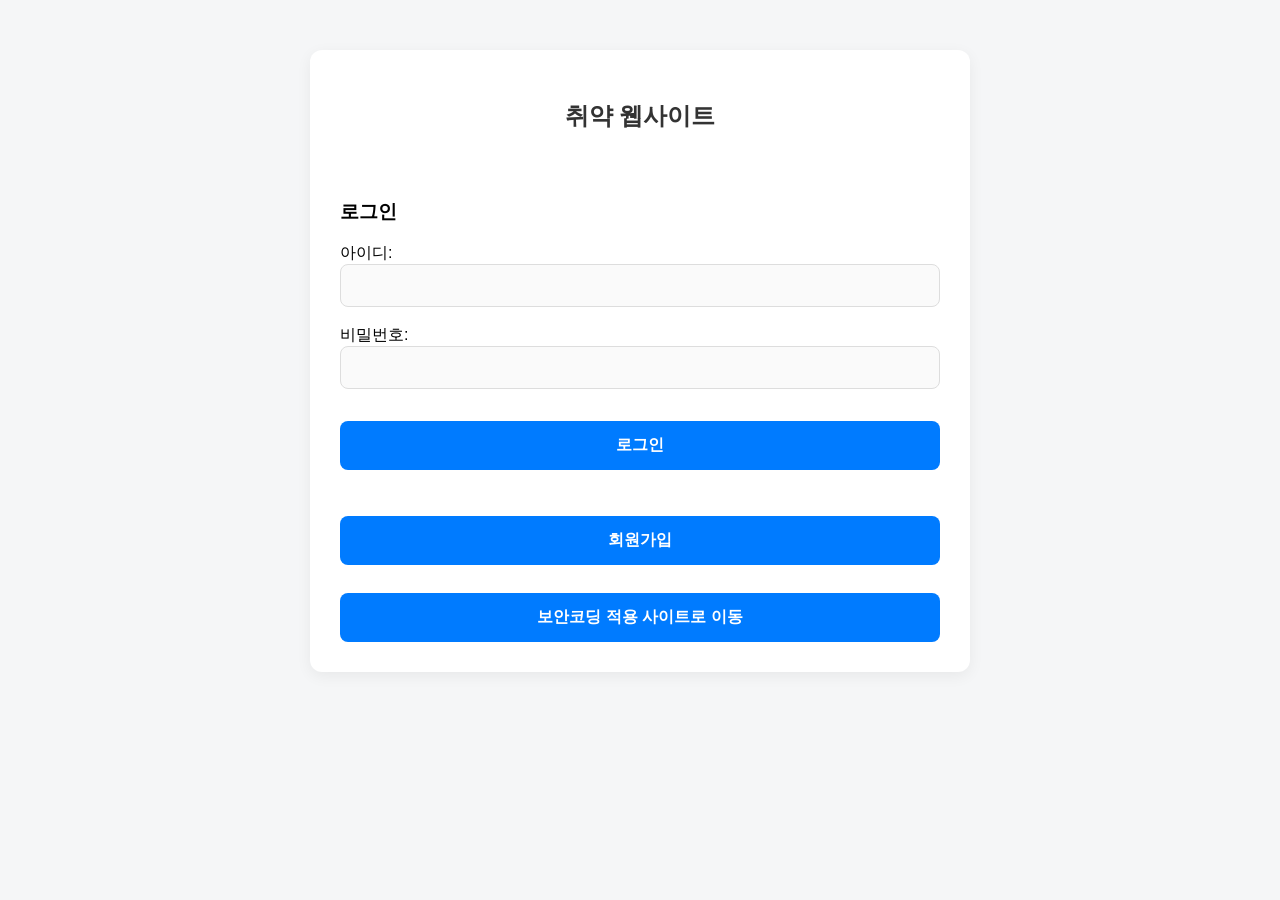
==== nosecure/index.html @ e79e99c7 "update" ====
<!doctype html>
<html>
<head>
<meta charset="UTF-8">
<link rel="stylesheet" href="style.css">
<title>로그인</title>
</head>

<body>
<div class="form-container">
<h2>취약 웹사이트</h2><br>
<h3>로그인</h3>

<form method="POST" action="login.php">
<div class="form-group">
 아이디: <input type="text" name="username"><br><br>

 비밀번호: <input type="password" name="password"><br>
</div>
  <input type="submit" value="로그인" class="submit-btn">
</form>
<br><br>
<button class="submit-btn" onclick="location.href='register.html'">
회원가입
</button>
<br><br>

<button class="submit-btn" onclick="location.href='/secure'">
보안코딩 적용 사이트로 이동
</button>
</div>
</body>
</html>
---- nosecure/style.css ----
body {
      background-color: #f5f6f7;
      margin: 0;
      padding: 0;
    }
    .form-container {
      max-width: 600px;
      margin: 50px auto;
      padding: 30px;
      background-color: #ffffff;
      border-radius: 12px;
      box-shadow: 0 4px 15px rgba(0, 0, 0, 0.06);
      font-family: 'Apple SD Gothic Neo', 'Malgun Gothic', sans-serif;
    }
    .form-container h2 {
      text-align: center;
      margin-bottom: 30px;
      color: #333333;
      font-size: 24px;
    }
    .form-group {
      margin-bottom: 22px;
    }
    .form-group label {
      display: block;
      margin-bottom: 8px;
      font-weight: 600;
      color: #444444;
      font-size: 14px;
    }
    .form-group input[type="text"],
    .form-group input[type="password"],
    .form-group textarea {
      width: 100%;
      padding: 12px 16px;
      border: 1px solid #ddd;
      border-radius: 8px;
      box-sizing: border-box;
      font-size: 15px;
      background-color: #fafafa;
      transition: all 0.3s ease;
    }
    .form-group input[type="text"]:focus,
    .form-group textarea:focus {
      border-color: #007bff;
      background-color: #ffffff;
      outline: none;
      box-shadow: 0 0 0 3px rgba(0, 123, 255, 0.1);
    }
    .form-group input[type="file"] {
      display: block;
      margin-top: 8px;
    }
    .submit-btn {
      width: 100%;
      padding: 14px;
      background-color: #007bff;
      color: white;
      border: none;
      border-radius: 8px;
      font-size: 16px;
      font-weight: bold;
      cursor: pointer;
      transition: background-color 0.2s ease;
      margin-top: 10px;
    }
    .submit-btn:hover {
      background-color: #0056b3;
    }
    .submit-btn {
	margin-top: 10px;
    }
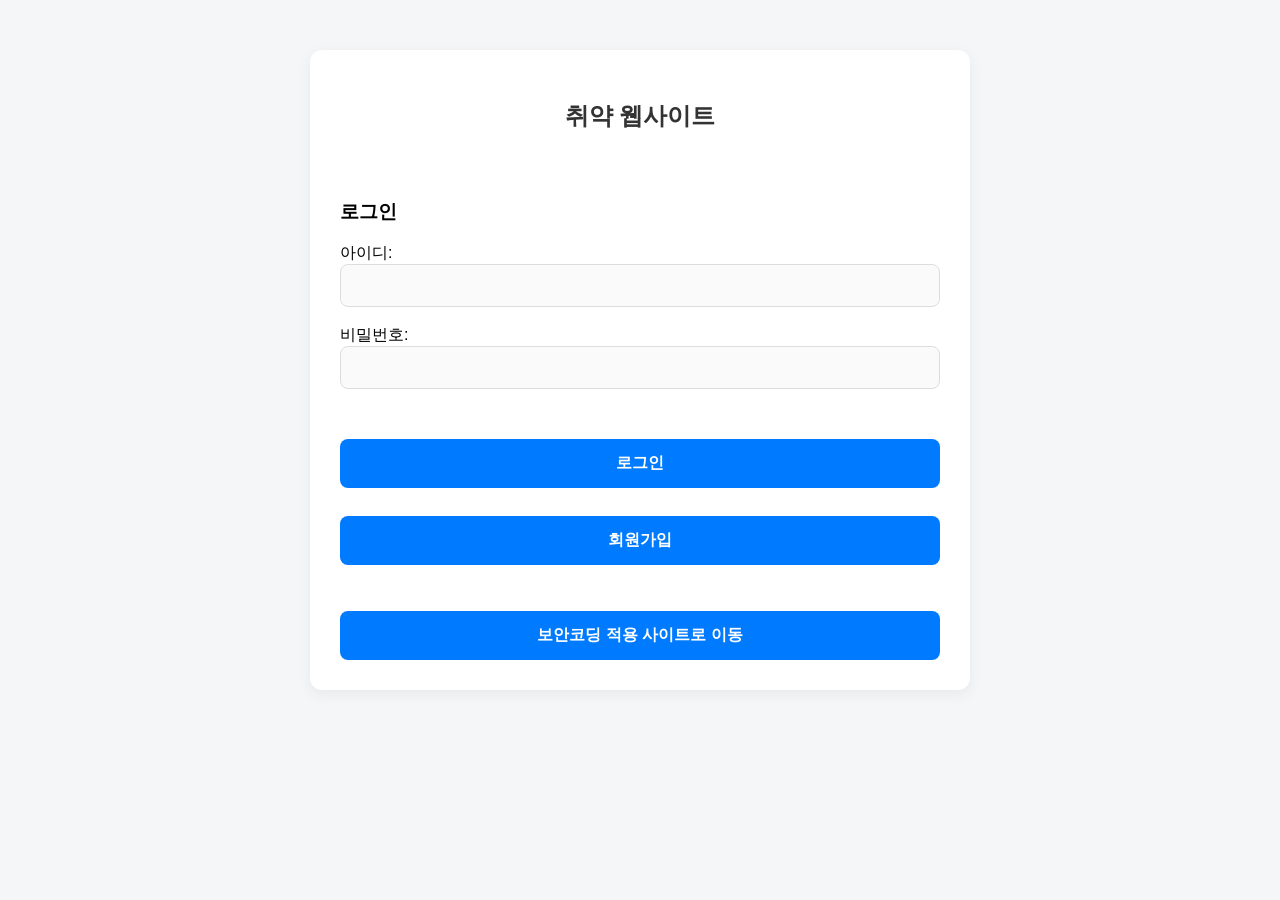
==== commit eae712f9: "register update" ====
--- a/nosecure/index.html
+++ b/nosecure/index.html
@@ -15,16 +15,16 @@
 <div class="form-group">
  아이디: <input type="text" name="username"><br><br>
 
- 비밀번호: <input type="password" name="password"><br>
+ 비밀번호: <input type="password" name="password"><br><br>
 </div>
   <input type="submit" value="로그인" class="submit-btn">
 </form>
-<br><br>
+<br>
 <button class="submit-btn" onclick="location.href='register.html'">
 회원가입
 </button>
 <br><br>
-
+<br>
 <button class="submit-btn" onclick="location.href='/secure'">
 보안코딩 적용 사이트로 이동
 </button>
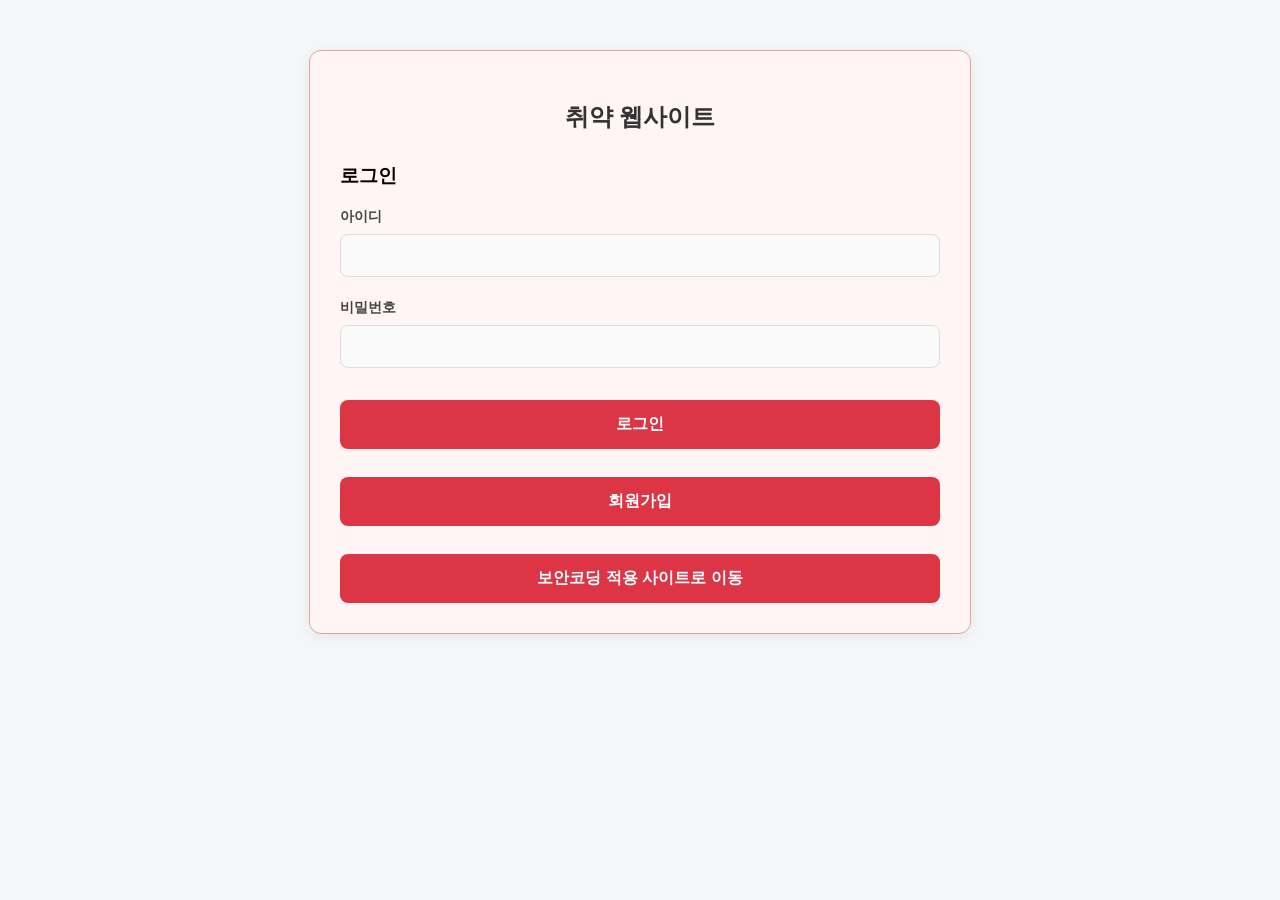
==== commit dcc4ca9d: "css update" ====
--- a/nosecure/index.html
+++ b/nosecure/index.html
@@ -7,28 +7,31 @@
 </head>
 
 <body>
-<div class="form-container">
-<h2>취약 웹사이트</h2><br>
+<div class="form-container theme-vulnerable">
+<h2>취약 웹사이트</h2>
 <h3>로그인</h3>
 
 <form method="POST" action="login.php">
 <div class="form-group">
- 아이디: <input type="text" name="username"><br><br>
+<label>아이디</label>
+<input type="text" name="username">
+</div>
+<div class="form-group">
+<label>비밀번호</label>
+<input type="password" name="password">
+</div>
+<input type="submit" value="로그인" class="submit-btn btn-vulnerable">
+</form>
 
- 비밀번호: <input type="password" name="password"><br><br>
-</div>
-  <input type="submit" value="로그인" class="submit-btn">
-</form>
 <br>
-<button class="submit-btn" onclick="location.href='register.html'">
+<button class="submit-btn btn-vulnerable" onclick="location.href='register.html'">
 회원가입
 </button>
+
 <br><br>
-<br>
-<button class="submit-btn" onclick="location.href='/secure'">
+<button class="submit-btn btn-vulnerable" onclick="location.href='/secure'">
 보안코딩 적용 사이트로 이동
 </button>
 </div>
 </body>
-</html>
-
+</html>
--- a/nosecure/style.css
+++ b/nosecure/style.css
@@ -70,3 +70,65 @@
     .submit-btn {
 	margin-top: 10px;
     }
+/* 기본 공통 버튼 스타일 */
+.btn-custom {
+    display: inline-block;
+    padding: 12px 24px;
+    font-size: 16px;
+    font-weight: bold;
+    text-align: center;
+    text-decoration: none;
+    border-radius: 6px;
+    border: none;
+    cursor: pointer;
+    transition: background-color 0.2s ease;
+    width: 100%; /* 부모 박스에 맞게 꽉 차도록 */
+}
+
+/* 🔴 취약 사이트 전용 - 레드 테마 */
+.theme-vulnerable {
+    border: 1px solid #e0a3a3;
+    background-color: #fff5f5;
+}
+.theme-vulnerable .panel-header {
+    background-color: #dc3545; /* 진한 빨간색 헤더 */
+    color: white;
+}
+.badge-vulnerable {
+    background-color: #dc3545;
+    color: white;
+    padding: 4px 8px;
+    border-radius: 4px;
+    font-size: 12px;
+}
+.btn-vulnerable {
+    background-color: #dc3545;
+    color: white;
+}
+.btn-vulnerable:hover {
+    background-color: #bd2130;
+}
+
+/* 🟢 보안 사이트 전용 - 초록 테마 (지우님 버전 반영) */
+.theme-secure {
+    border: 1px solid #a3d9a5;
+    background-color: #f7fdf8;
+}
+.theme-secure .panel-header {
+    background-color: #198754; /* 지우님이 쓴 진한 초록색 헤더 */
+    color: white;
+}
+.badge-secure {
+    background-color: #198754;
+    color: white;
+    padding: 4px 8px;
+    border-radius: 4px;
+    font-size: 12px;
+}
+.btn-secure {
+    background-color: #198754;
+    color: white;
+}
+.btn-secure:hover {
+    background-color: #146c43;
+}
